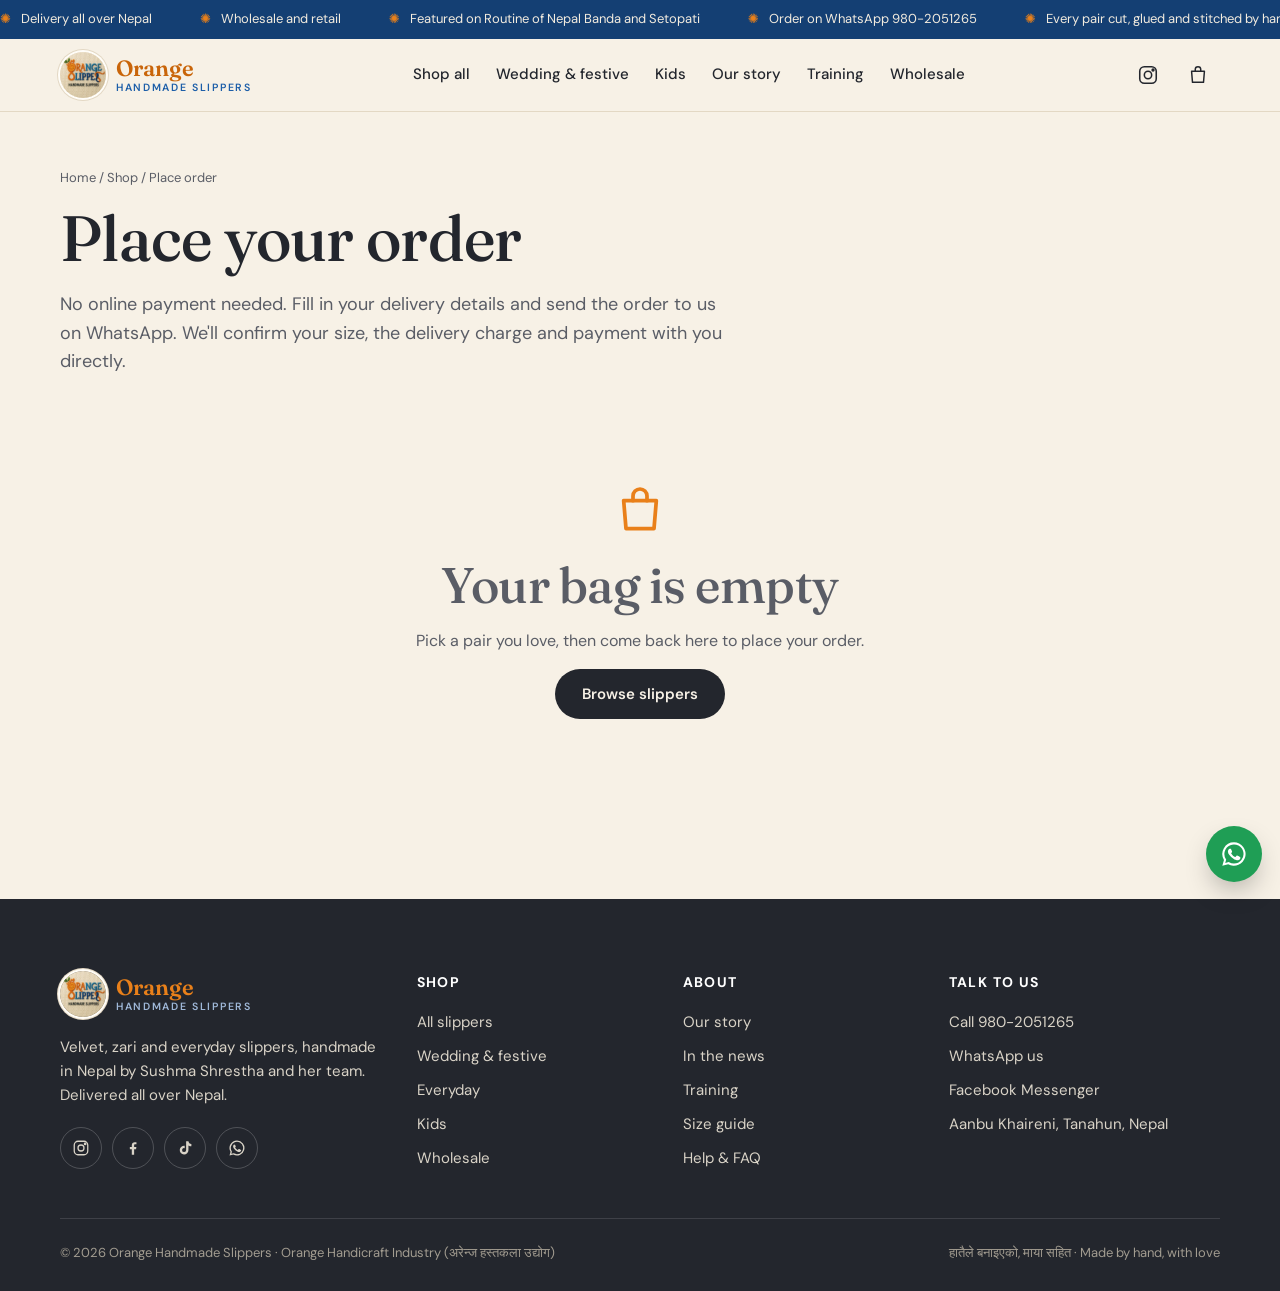
==== checkout.html @ 0743f87d "Orange Handmade Slippers website: shop, product pages, bag and WhatsApp ordering, story with Routine" ====
<!doctype html>
<html lang="en">
<head>
  <meta charset="utf-8">
  <meta name="viewport" content="width=device-width, initial-scale=1">
  <link rel="icon" href="images/logo.jpg">
  <link rel="preconnect" href="https://fonts.googleapis.com">
  <link rel="preconnect" href="https://fonts.gstatic.com" crossorigin>
  <link href="https://fonts.googleapis.com/css2?family=DM+Sans:opsz,wght@9..40,400;9..40,500;9..40,600;9..40,700&family=Fraunces:ital,opsz,wght@0,9..144,400;0,9..144,500;0,9..144,600;1,9..144,400;1,9..144,500&family=Mukta:wght@400;600&display=swap" rel="stylesheet">
  <link rel="stylesheet" href="css/style.css">
  <title>Place your order · Orange Handmade Slippers</title>
  <meta name="robots" content="noindex">
</head>
<body data-page="checkout">
  <div id="site-header"></div>
  <main id="main">
    <section class="page-hero" style="padding-bottom:28px">
      <div class="wrap">
        <div class="crumbs"><a href="index.html">Home</a> / <a href="shop.html">Shop</a> / Place order</div>
        <h1>Place your order</h1>
        <p class="lead">No online payment needed. Fill in your delivery details and send the order to us on WhatsApp. We'll confirm your size, the delivery charge and payment with you directly.</p>
      </div>
    </section>
    <div class="wrap checkout" id="checkout">
      <div id="checkout-form-wrap">
        <form class="panel" id="checkout-form" novalidate>
          <h2 style="font-size:26px;margin-bottom:20px">Delivery details</h2>
          <div class="form-grid">
            <div class="field full"><label for="f-name">Full name</label><input id="f-name" name="name" autocomplete="name" required><div class="err">Please enter your name.</div></div>
            <div class="field"><label for="f-phone">Mobile number</label><input id="f-phone" name="phone" type="tel" inputmode="tel" autocomplete="tel" placeholder="98XXXXXXXX" required><div class="err">Please enter a mobile number we can reach.</div></div>
            <div class="field"><label for="f-district">District</label>
              <select id="f-district" name="district" required data-districts>
                <option value="">Choose district</option>
              </select><div class="err">Please choose your district.</div></div>
            <div class="field"><label for="f-city">City / municipality</label><input id="f-city" name="city" autocomplete="address-level2" placeholder="e.g. Pokhara" required><div class="err">Please enter your city.</div></div>
            <div class="field"><label for="f-address">Ward, tole and street</label><input id="f-address" name="address" autocomplete="street-address" placeholder="e.g. Ward 6, Lakeside" required><div class="err">Please enter your address.</div></div>
            <div class="field full"><label for="f-landmark">Nearby landmark <span class="opt-tag">(optional)</span></label><input id="f-landmark" name="landmark" placeholder="e.g. opposite the school"></div>
            <div class="field full"><label>Best way to reach you</label>
              <div class="radio-cards">
                <label><input type="radio" name="contact" value="WhatsApp" checked> WhatsApp</label>
                <label><input type="radio" name="contact" value="Viber"> Viber</label>
                <label><input type="radio" name="contact" value="Phone call"> Phone call</label>
              </div>
            </div>
            <div class="field full"><label for="f-notes">Notes <span class="opt-tag">(optional)</span></label><textarea id="f-notes" name="notes" placeholder="Foot length for a custom fit, a gift message, needed by a wedding date..."></textarea></div>
          </div>
          <button class="btn btn-primary btn-block" type="submit" style="margin-top:22px">Continue to send order</button>
          <p class="small-note" style="margin:12px 0 0;text-align:center">Your details are only used to deliver your order.</p>
        </form>
      </div>
      <aside class="summary" id="checkout-aside">
        <div class="panel">
          <div style="display:flex;justify-content:space-between;align-items:baseline"><h2 style="font-size:24px">Your order</h2><span id="sum-count" style="color:var(--ink-soft);font-size:14px"></span></div>
          <div id="summary-lines"></div>
          <div style="padding-top:12px">
            <div class="sum-row"><span>Subtotal</span><span id="sum-subtotal"></span></div>
            <div class="sum-row"><span>Delivery</span><span style="color:var(--ink-soft)">Confirmed in chat</span></div>
            <div class="sum-row total"><span>Total before delivery</span><span id="sum-total"></span></div>
          </div>
        </div>
        <div class="panel" style="margin-top:16px">
          <h3 style="font-family:var(--body);font-size:16px;font-weight:700;margin-bottom:14px">What happens next</h3>
          <ol class="how-list">
            <li>You send the order to us on WhatsApp (one tap after this form).</li>
            <li>We reply to confirm your size, colour, delivery charge and how you'd like to pay.</li>
            <li>We make or pack your pair and send it through our courier partner.</li>
          </ol>
          <div class="note-box" style="margin-bottom:0"><svg viewBox="0 0 24 24" fill="none" stroke="currentColor" stroke-width="1.7" stroke-linecap="round"><circle cx="12" cy="12" r="9"/><path d="M12 11v6M12 7.5v.5"/></svg><div>Handmade pairs can't be returned or exchanged, so please check the <a href="size-guide.html">size guide</a>.</div></div>
        </div>
      </aside>
    </div>
  </main>
  <div id="site-footer"></div>
  <script src="js/products.js"></script>
  <script src="js/app.js"></script>
</body>
</html>
---- css/style.css ----
/* Orange Handmade Slippers
   Colours come from the logo (cream knit, orange, blue yarn, green leaf)
   and the slippers themselves (velvet red, zari gold). */
:root {
  --cream: #f7f1e6;
  --cream-deep: #efe5d3;
  --paper: #fffdf8;
  --ink: #23262d;
  --ink-soft: #5a5d66;
  --line: #e3d8c4;
  --orange: #e9801a;
  --orange-deep: #c9650a;
  --orange-soft: #fbe3c8;
  --blue: #1d5ea8;
  --blue-deep: #143f73;
  --leaf: #4f9a3c;
  --velvet: #9c1720;
  --gold: #c9962f;
  --radius: 14px;
  --radius-lg: 28px;
  --shadow: 0 18px 40px -22px rgba(60, 35, 10, 0.35);
  --display: "Fraunces", Georgia, serif;
  --body: "DM Sans", system-ui, -apple-system, "Segoe UI", sans-serif;
  --deva: "Mukta", "DM Sans", sans-serif;
  --wrap: 1200px;
}

*, *::before, *::after { box-sizing: border-box; }
html { scroll-behavior: smooth; -webkit-text-size-adjust: 100%; }
body {
  margin: 0;
  background: var(--cream);
  color: var(--ink);
  font: 16px/1.6 var(--body);
  -webkit-font-smoothing: antialiased;
}
img { max-width: 100%; display: block; }
a { color: inherit; }
button { font: inherit; color: inherit; cursor: pointer; }
input, select, textarea { font: inherit; color: inherit; }
:focus-visible { outline: 3px solid var(--blue); outline-offset: 3px; border-radius: 6px; }
.skip { position: absolute; left: -999px; top: 8px; background: var(--ink); color: #fff; padding: 8px 14px; z-index: 100; border-radius: 8px; }
.skip:focus { left: 8px; }

.wrap { max-width: var(--wrap); margin: 0 auto; padding: 0 20px; }
.deva { font-family: var(--deva); }
.eyebrow {
  display: inline-flex; align-items: center; gap: 8px;
  font-size: 13px; font-weight: 600; letter-spacing: 0.08em; text-transform: uppercase;
  color: var(--orange-deep);
}
.eyebrow::before { content: ""; width: 22px; height: 2px; background: currentColor; border-radius: 2px; }
h1, h2, h3 { font-family: var(--display); font-weight: 500; line-height: 1.08; letter-spacing: -0.01em; margin: 0; }
h1 { font-size: clamp(40px, 6.4vw, 76px); }
h2 { font-size: clamp(30px, 4.2vw, 50px); }
h3 { font-size: 22px; }
h1 em, h2 em { font-style: italic; color: var(--orange-deep); }
.lead { font-size: 18px; color: var(--ink-soft); max-width: 56ch; }
.section { padding: 88px 0; }
.section-head { display: flex; justify-content: space-between; align-items: end; gap: 24px; margin-bottom: 36px; flex-wrap: wrap; }
.section-head p { margin: 12px 0 0; color: var(--ink-soft); max-width: 52ch; }

/* Buttons */
.btn {
  display: inline-flex; align-items: center; justify-content: center; gap: 10px;
  min-height: 50px; padding: 0 26px; border-radius: 999px; border: 1.5px solid transparent;
  font-weight: 600; font-size: 15px; text-decoration: none; transition: transform .2s, background .2s, color .2s, border-color .2s;
}
.btn:hover { transform: translateY(-1px); }
.btn-primary { background: var(--orange); color: #fff; }
.btn-primary:hover { background: var(--orange-deep); }
.btn-dark { background: var(--ink); color: var(--cream); }
.btn-dark:hover { background: #000; }
.btn-ghost { border-color: var(--ink); background: transparent; }
.btn-ghost:hover { background: var(--ink); color: var(--cream); }
.btn-light { background: var(--paper); color: var(--ink); }
.btn-wa { background: #1f9e55; color: #fff; }
.btn-wa:hover { background: #17824a; }
.btn-block { width: 100%; }
.btn svg { width: 18px; height: 18px; flex: none; }
.link-arrow { font-weight: 600; text-decoration: none; border-bottom: 1.5px solid var(--orange); padding-bottom: 2px; white-space: nowrap; }
.link-arrow:hover { color: var(--orange-deep); }

/* Announcement bar */
.announce { background: var(--blue-deep); color: #f3ecdf; font-size: 13px; overflow: hidden; }
.announce-track { display: flex; gap: 48px; width: max-content; padding: 9px 0; animation: marquee 38s linear infinite; }
.announce-track span { white-space: nowrap; display: inline-flex; gap: 10px; align-items: center; }
.announce-track span::before { content: "✺"; color: var(--orange); }
@keyframes marquee { to { transform: translateX(-50%); } }

/* Header */
.header { position: sticky; top: 0; z-index: 40; background: rgba(247, 241, 230, 0.92); backdrop-filter: blur(10px); border-bottom: 1px solid var(--line); }
.header-inner { display: flex; align-items: center; justify-content: space-between; gap: 16px; height: 72px; }
.brand { display: flex; align-items: center; gap: 10px; text-decoration: none; }
.brand img { width: 46px; height: 46px; border-radius: 50%; object-fit: cover; box-shadow: 0 0 0 2px var(--paper), 0 0 0 3px var(--line); }
.brand-name { font-family: var(--display); font-size: 22px; line-height: 1; font-weight: 600; color: var(--orange-deep); }
.brand-name small { display: block; font-family: var(--body); font-size: 10.5px; font-weight: 600; letter-spacing: 0.16em; text-transform: uppercase; color: var(--blue); margin-top: 4px; }
.nav { display: flex; gap: 26px; }
.nav a { text-decoration: none; font-size: 15px; font-weight: 500; padding: 6px 0; border-bottom: 2px solid transparent; }
.nav a:hover, .nav a[aria-current="page"] { border-color: var(--orange); }
.header-actions { display: flex; align-items: center; gap: 6px; }
.icon-btn { position: relative; width: 44px; height: 44px; border-radius: 50%; border: 0; background: transparent; display: grid; place-items: center; text-decoration: none; }
.icon-btn:hover { background: var(--cream-deep); }
.icon-btn svg { width: 22px; height: 22px; }
.bag-count { position: absolute; top: 4px; right: 2px; min-width: 19px; height: 19px; padding: 0 5px; border-radius: 999px; background: var(--orange); color: #fff; font-size: 11px; font-weight: 700; display: grid; place-items: center; }
.bag-count[hidden] { display: none; }
.menu-btn { display: none; }

@media (max-width: 920px) {
  .nav { display: none; }
  .menu-btn { display: grid; }
}

/* Mobile menu */
.mobile-menu { position: fixed; inset: 0; z-index: 60; background: var(--cream); padding: 22px; display: flex; flex-direction: column; transform: translateX(100%); transition: transform .35s ease; }
.mobile-menu.open { transform: none; }
.mobile-menu-top { display: flex; justify-content: space-between; align-items: center; margin-bottom: 26px; }
.mobile-menu nav a { display: block; font-family: var(--display); font-size: 32px; text-decoration: none; padding: 10px 0; border-bottom: 1px solid var(--line); }
.mobile-menu .contact-mini { margin-top: auto; color: var(--ink-soft); font-size: 15px; }

/* Hero */
.hero { padding: 56px 0 72px; position: relative; overflow: hidden; }
.hero-grid { display: grid; grid-template-columns: 1.05fr 1fr; gap: 56px; align-items: center; }
.hero h1 { margin: 18px 0 22px; }
.hero .lead { margin: 0 0 30px; }
.hero-ctas { display: flex; flex-wrap: wrap; gap: 12px; }
.hero-meta { display: flex; gap: 28px; margin-top: 40px; flex-wrap: wrap; }
.hero-meta div { min-width: 110px; }
.hero-meta strong { display: block; font-family: var(--display); font-size: 34px; font-weight: 500; color: var(--blue-deep); line-height: 1; }
.hero-meta span { font-size: 13px; color: var(--ink-soft); }
.hero-art { position: relative; aspect-ratio: 4 / 4.6; }
.hero-art .main { position: absolute; inset: 0 12% 0 0; border-radius: 200px 200px var(--radius-lg) var(--radius-lg); overflow: hidden; box-shadow: var(--shadow); }
.hero-art .main img { width: 100%; height: 100%; object-fit: cover; }
.hero-art .inset { position: absolute; right: 0; bottom: 8%; width: 42%; aspect-ratio: 1; border-radius: 50%; overflow: hidden; border: 6px solid var(--cream); box-shadow: var(--shadow); }
.hero-art .inset img { width: 100%; height: 100%; object-fit: cover; }
.hero-badge {
  position: absolute; left: -18px; top: 12%; background: var(--paper); border-radius: var(--radius); padding: 12px 16px; box-shadow: var(--shadow);
  display: flex; align-items: center; gap: 12px; max-width: 250px; font-size: 13px; line-height: 1.35;
}
.hero-badge b { display: block; font-size: 14px; }
.hero-badge .dot { width: 38px; height: 38px; border-radius: 50%; background: #d7262e; color: #fff; display: grid; place-items: center; font-weight: 700; font-size: 11px; flex: none; }
.stamp {
  position: absolute; right: 2%; top: -10px; width: 112px; height: 112px; animation: spin 24s linear infinite;
}
.stamp text { font: 600 10.5px var(--body); letter-spacing: 0.22em; fill: var(--blue-deep); text-transform: uppercase; }
@keyframes spin { to { transform: rotate(360deg); } }
.squiggle { position: absolute; z-index: -1; opacity: .5; }

@media (max-width: 920px) {
  .hero { padding-top: 28px; }
  .hero-grid { grid-template-columns: 1fr; gap: 40px; }
  .hero-art { max-width: 460px; margin: 0 auto; width: 100%; }
  .hero-badge { left: 0; }
}

/* Featured on */
.featured { border-block: 1px solid var(--line); background: var(--paper); }
.featured-inner { display: flex; align-items: center; justify-content: center; gap: 22px 48px; padding: 22px 20px; flex-wrap: wrap; }
.featured-label { font-size: 13px; letter-spacing: .12em; text-transform: uppercase; color: var(--ink-soft); font-weight: 600; }
.press-logo { display: inline-flex; align-items: center; gap: 10px; text-decoration: none; font-weight: 700; font-size: 18px; opacity: .85; transition: opacity .2s; }
.press-logo:hover { opacity: 1; }
.press-logo .mark { width: 34px; height: 34px; border-radius: 50%; display: grid; place-items: center; color: #fff; font-size: 10px; font-weight: 800; letter-spacing: .02em; }
.press-logo.ronb .mark { background: #d7262e; }
.press-logo.seto .mark { background: #1a1a1a; }
.press-logo small { display: block; font-size: 11px; font-weight: 500; color: var(--ink-soft); }

/* Category tiles */
.tiles { display: grid; grid-template-columns: repeat(4, 1fr); gap: 18px; }
.tile { position: relative; border-radius: var(--radius-lg); overflow: hidden; aspect-ratio: 3 / 4; text-decoration: none; color: #fff; isolation: isolate; }
.tile img { position: absolute; inset: 0; width: 100%; height: 100%; object-fit: cover; z-index: -2; transition: transform .6s ease; }
.tile::after { content: ""; position: absolute; inset: 0; z-index: -1; background: linear-gradient(180deg, transparent 40%, rgba(20, 12, 6, .75)); }
.tile:hover img { transform: scale(1.05); }
.tile-body { position: absolute; left: 20px; right: 20px; bottom: 20px; }
.tile-body h3 { font-size: 26px; }
.tile-body span { font-size: 14px; opacity: .9; }
.tile.custom { background: var(--blue-deep); color: var(--cream); display: flex; flex-direction: column; justify-content: space-between; padding: 24px; }
.tile.custom::after { display: none; }
.tile.custom svg { width: 64px; height: 64px; color: var(--orange); }
@media (max-width: 920px) { .tiles { grid-template-columns: repeat(2, 1fr); } }

/* Product cards */
.grid { display: grid; grid-template-columns: repeat(3, 1fr); gap: 28px 22px; }
@media (max-width: 920px) { .grid { grid-template-columns: repeat(2, 1fr); gap: 22px 14px; } }
.card { position: relative; display: flex; flex-direction: column; }
.card-media { position: relative; border-radius: var(--radius-lg); overflow: hidden; aspect-ratio: 1; background: var(--cream-deep); display: block; }
.card-media img { width: 100%; height: 100%; object-fit: cover; transition: transform .6s ease, opacity .4s; }
.card-media img.alt { position: absolute; inset: 0; opacity: 0; }
.card:hover .card-media img.alt { opacity: 1; }
.card:hover .card-media img:first-child { transform: scale(1.04); }
.tag { position: absolute; top: 14px; left: 14px; background: var(--paper); color: var(--ink); font-size: 12px; font-weight: 600; padding: 5px 11px; border-radius: 999px; }
.tag.festive { background: var(--velvet); color: #fff; }
.tag.new { background: var(--leaf); color: #fff; }
.quick-add {
  position: absolute; right: 12px; bottom: 12px; width: 46px; height: 46px; border-radius: 50%; border: 0;
  background: var(--paper); box-shadow: var(--shadow); display: grid; place-items: center; transition: background .2s, transform .2s;
}
.quick-add:hover { background: var(--orange); color: #fff; transform: scale(1.06); }
.quick-add svg { width: 20px; height: 20px; }
.card-body { padding: 14px 4px 0; display: flex; justify-content: space-between; gap: 10px; }
.card-body h3 { font-family: var(--body); font-size: 16px; font-weight: 600; line-height: 1.3; }
.card-body h3 a { text-decoration: none; }
.card-body .sub { font-size: 13px; color: var(--ink-soft); margin-top: 3px; }
.price { font-weight: 700; white-space: nowrap; }
.swatches { display: flex; gap: 6px; margin-top: 9px; padding: 0 4px; }
.swatch-dot { width: 14px; height: 14px; border-radius: 50%; box-shadow: inset 0 0 0 1px rgba(0,0,0,.15); }

/* Story band */
.story-band { background: var(--paper); }
.story-grid { display: grid; grid-template-columns: 1fr 1.1fr; gap: 64px; align-items: center; }
.story-photo { position: relative; }
.story-photo img { border-radius: var(--radius-lg); width: 100%; aspect-ratio: 4 / 4.6; object-fit: cover; object-position: top; }
.story-photo figcaption { position: absolute; left: 18px; bottom: 18px; background: rgba(255,253,248,.94); border-radius: 12px; padding: 10px 14px; font-size: 13px; }
.quote { font-family: var(--display); font-size: clamp(24px, 2.8vw, 34px); line-height: 1.25; font-style: italic; margin: 28px 0; padding-left: 22px; border-left: 3px solid var(--orange); }
.quote .deva { display: block; font-style: normal; font-size: 0.72em; color: var(--ink-soft); margin-top: 10px; }
.quote cite { display: block; font-family: var(--body); font-style: normal; font-size: 14px; margin-top: 12px; color: var(--ink-soft); }
@media (max-width: 920px) { .story-grid { grid-template-columns: 1fr; gap: 36px; } }

/* Process */
.process { display: grid; grid-template-columns: repeat(4, 1fr); gap: 18px; counter-reset: step; }
.step { background: var(--paper); border: 1px solid var(--line); border-radius: var(--radius-lg); padding: 26px 22px; position: relative; }
.step::before { counter-increment: step; content: "0" counter(step); font-family: var(--display); font-size: 42px; color: var(--orange); line-height: 1; display: block; margin-bottom: 18px; }
.step h3 { margin-bottom: 8px; }
.step p { margin: 0; color: var(--ink-soft); font-size: 15px; }
.step .deva { font-size: 14px; color: var(--blue); }
@media (max-width: 920px) { .process { grid-template-columns: 1fr 1fr; } }
@media (max-width: 520px) { .process { grid-template-columns: 1fr; } }

/* Press cards */
.press-grid { display: grid; grid-template-columns: 1fr 1fr; gap: 22px; }
.press-card { background: var(--paper); border: 1px solid var(--line); border-radius: var(--radius-lg); overflow: hidden; display: grid; grid-template-columns: 200px 1fr; }
.press-card img { width: 100%; height: 100%; object-fit: cover; }
.press-card .body { padding: 26px; display: flex; flex-direction: column; gap: 10px; }
.press-card .src { display: flex; align-items: center; gap: 10px; font-weight: 700; }
.press-card .src .mark { width: 30px; height: 30px; border-radius: 50%; display: grid; place-items: center; color: #fff; font-size: 9px; font-weight: 800; }
.press-card h3 { font-size: 21px; line-height: 1.25; }
.press-card p { margin: 0; color: var(--ink-soft); font-size: 15px; }
.press-card .meta { font-size: 13px; color: var(--ink-soft); }
.press-card .link-arrow { margin-top: auto; align-self: flex-start; }
@media (max-width: 920px) { .press-grid { grid-template-columns: 1fr; } }
@media (max-width: 560px) { .press-card { grid-template-columns: 1fr; } .press-card img { aspect-ratio: 16 / 10; } }

/* Big banners */
.banner { border-radius: var(--radius-lg); overflow: hidden; display: grid; grid-template-columns: 1fr 1fr; min-height: 440px; }
.banner .copy { padding: 56px; display: flex; flex-direction: column; justify-content: center; gap: 18px; }
.banner .copy p { margin: 0; opacity: .9; max-width: 46ch; }
.banner .media img { width: 100%; height: 100%; object-fit: cover; }
.banner.velvet { background: var(--velvet); color: #fbeee0; }
.banner.velvet h2 em { color: #f4c76a; }
.banner.blue { background: var(--blue-deep); color: var(--cream); }
.banner.blue h2 em { color: var(--orange); }
.banner .eyebrow { color: #f4c76a; }
.banner.blue .eyebrow { color: var(--orange); }
@media (max-width: 860px) { .banner { grid-template-columns: 1fr; } .banner .copy { padding: 36px 26px; } .banner .media { aspect-ratio: 4 / 3; order: -1; } }

/* Values */
.values { display: grid; grid-template-columns: repeat(4, 1fr); gap: 26px; }
.value svg { width: 34px; height: 34px; color: var(--orange-deep); margin-bottom: 14px; }
.value h3 { font-family: var(--body); font-size: 17px; font-weight: 700; margin-bottom: 6px; }
.value p { margin: 0; color: var(--ink-soft); font-size: 15px; }
@media (max-width: 920px) { .values { grid-template-columns: 1fr 1fr; } }
@media (max-width: 480px) { .values { grid-template-columns: 1fr; } }

/* Instagram grid */
.insta { display: grid; grid-template-columns: repeat(6, 1fr); gap: 10px; }
.insta a { position: relative; aspect-ratio: 1; border-radius: 16px; overflow: hidden; display: block; }
.insta img { width: 100%; height: 100%; object-fit: cover; transition: transform .5s; }
.insta a:hover img { transform: scale(1.06); }
@media (max-width: 760px) { .insta { grid-template-columns: repeat(3, 1fr); } }

/* Page hero (inner pages) */
.page-hero { padding: 56px 0 40px; }
.page-hero h1 { font-size: clamp(38px, 5.4vw, 64px); margin: 14px 0 16px; }
.crumbs { font-size: 13px; color: var(--ink-soft); }
.crumbs a { text-decoration: none; }
.crumbs a:hover { color: var(--orange-deep); }

/* Shop */
.shop-bar { display: flex; justify-content: space-between; align-items: center; gap: 14px; flex-wrap: wrap; margin-bottom: 28px; }
.chips { display: flex; gap: 8px; flex-wrap: wrap; }
.chip { border: 1.5px solid var(--line); background: var(--paper); border-radius: 999px; padding: 9px 16px; font-size: 14px; font-weight: 500; }
.chip:hover { border-color: var(--ink); }
.chip[aria-pressed="true"] { background: var(--ink); color: var(--cream); border-color: var(--ink); }
.select { appearance: none; border: 1.5px solid var(--line); background: var(--paper) url("data:image/svg+xml,%3Csvg xmlns='http://www.w3.org/2000/svg' width='12' height='8'%3E%3Cpath d='M1 1l5 5 5-5' stroke='%2323262d' stroke-width='1.6' fill='none'/%3E%3C/svg%3E") no-repeat right 14px center; border-radius: 999px; padding: 9px 38px 9px 16px; font-size: 14px; }
.search-input { border: 1.5px solid var(--line); background: var(--paper); border-radius: 999px; padding: 9px 16px; font-size: 14px; min-width: 200px; }
.empty { text-align: center; padding: 60px 20px; color: var(--ink-soft); }

/* Product page */
.pdp { display: grid; grid-template-columns: 1.1fr 1fr; gap: 56px; padding: 28px 0 80px; align-items: start; }
.gallery { position: sticky; top: 96px; display: grid; grid-template-columns: 76px 1fr; gap: 14px; }
.thumbs { display: flex; flex-direction: column; gap: 10px; }
.thumbs button { padding: 0; border: 2px solid transparent; border-radius: 12px; overflow: hidden; aspect-ratio: 1; background: none; }
.thumbs button[aria-current="true"] { border-color: var(--ink); }
.thumbs img { width: 100%; height: 100%; object-fit: cover; }
.main-img { border-radius: var(--radius-lg); overflow: hidden; aspect-ratio: 1; background: var(--cream-deep); position: relative; }
.main-img img { width: 100%; height: 100%; object-fit: cover; }
.img-count { position: absolute; bottom: 14px; right: 14px; background: rgba(255,253,248,.92); border-radius: 999px; padding: 4px 11px; font-size: 12px; font-weight: 600; }
.pdp-info h1 { font-size: clamp(32px, 3.6vw, 46px); margin: 10px 0 12px; }
.pdp-price { font-size: 24px; font-weight: 700; display: flex; align-items: baseline; gap: 12px; }
.pdp-price small { font-size: 13px; font-weight: 500; color: var(--ink-soft); }
.pdp-desc { color: var(--ink-soft); margin: 18px 0 26px; }
.opt { margin-bottom: 22px; }
.opt-label { display: flex; justify-content: space-between; font-size: 14px; font-weight: 600; margin-bottom: 10px; }
.opt-label a { font-weight: 500; color: var(--ink-soft); }
.opt-label span.val { font-weight: 500; color: var(--ink-soft); }
.colors { display: flex; gap: 10px; flex-wrap: wrap; }
.color-btn { width: 40px; height: 40px; border-radius: 50%; border: 0; box-shadow: inset 0 0 0 1px rgba(0,0,0,.15); position: relative; }
.color-btn[aria-pressed="true"]::after { content: ""; position: absolute; inset: -5px; border: 2px solid var(--ink); border-radius: 50%; }
.sizes { display: grid; grid-template-columns: repeat(auto-fill, minmax(58px, 1fr)); gap: 8px; }
.size-btn { height: 48px; border-radius: 12px; border: 1.5px solid var(--line); background: var(--paper); font-weight: 600; font-size: 14px; }
.size-btn:hover { border-color: var(--ink); }
.size-btn[aria-pressed="true"] { background: var(--ink); color: var(--cream); border-color: var(--ink); }
.qty { display: inline-flex; align-items: center; border: 1.5px solid var(--line); border-radius: 999px; background: var(--paper); height: 50px; }
.qty button { width: 44px; height: 100%; border: 0; background: none; font-size: 20px; }
.qty input { width: 38px; text-align: center; border: 0; background: none; font-weight: 600; -moz-appearance: textfield; }
.qty input::-webkit-outer-spin-button, .qty input::-webkit-inner-spin-button { -webkit-appearance: none; }
.buy-row { display: flex; gap: 12px; margin-bottom: 12px; }
.buy-row .btn { flex: 1; }
.form-msg { font-size: 14px; color: var(--velvet); min-height: 20px; margin: 4px 0 10px; }
.perks { list-style: none; padding: 18px 0; margin: 18px 0 0; border-top: 1px solid var(--line); display: grid; gap: 12px; font-size: 14px; }
.perks li { display: flex; gap: 12px; align-items: center; }
.perks svg { width: 20px; height: 20px; color: var(--orange-deep); flex: none; }
.accordion { border-top: 1px solid var(--line); }
.accordion details { border-bottom: 1px solid var(--line); }
.accordion summary { list-style: none; cursor: pointer; padding: 18px 0; font-weight: 600; display: flex; justify-content: space-between; align-items: center; }
.accordion summary::-webkit-details-marker { display: none; }
.accordion summary::after { content: "+"; font-size: 22px; font-weight: 400; transition: transform .25s; }
.accordion details[open] summary::after { transform: rotate(45deg); }
.accordion .acc-body { padding: 0 0 20px; color: var(--ink-soft); font-size: 15px; }
.accordion .acc-body ul { padding-left: 18px; margin: 0; }
.note-box { background: var(--orange-soft); border-radius: var(--radius); padding: 14px 16px; font-size: 14px; display: flex; gap: 10px; margin: 16px 0; }
.note-box svg { width: 20px; height: 20px; flex: none; color: var(--orange-deep); margin-top: 1px; }
@media (max-width: 920px) {
  .pdp { grid-template-columns: 1fr; gap: 28px; padding-top: 12px; }
  .gallery { position: static; grid-template-columns: 1fr; max-width: 560px; width: 100%; margin: 0 auto; }
  .thumbs { flex-direction: row; order: 2; overflow-x: auto; }
  .thumbs button { width: 68px; flex: none; }
}

/* Drawer */
.overlay { position: fixed; inset: 0; background: rgba(20, 14, 8, .45); z-index: 70; opacity: 0; pointer-events: none; transition: opacity .3s; }
.overlay.show { opacity: 1; pointer-events: auto; }
.drawer { position: fixed; top: 0; right: 0; bottom: 0; width: min(440px, 100%); background: var(--paper); z-index: 80; transform: translateX(100%); transition: transform .35s ease; display: flex; flex-direction: column; }
.drawer.open { transform: none; }
.drawer-head { display: flex; justify-content: space-between; align-items: center; padding: 20px 22px; border-bottom: 1px solid var(--line); }
.drawer-head h2 { font-size: 26px; }
.drawer-body { flex: 1; overflow-y: auto; padding: 8px 22px; }
.drawer-foot { padding: 20px 22px; border-top: 1px solid var(--line); background: var(--cream); }
.line-item { display: grid; grid-template-columns: 80px 1fr auto; gap: 14px; padding: 16px 0; border-bottom: 1px solid var(--line); align-items: start; }
.line-item img { width: 80px; height: 80px; border-radius: 12px; object-fit: cover; }
.line-item h4 { margin: 0; font-size: 15px; font-weight: 600; }
.line-item .meta { font-size: 13px; color: var(--ink-soft); margin: 2px 0 8px; }
.line-item .qty { height: 36px; }
.line-item .qty button { width: 32px; font-size: 16px; }
.line-item .qty input { width: 28px; font-size: 14px; }
.remove { border: 0; background: none; font-size: 12px; color: var(--ink-soft); text-decoration: underline; padding: 4px 0; margin-top: 6px; display: block; }
.total-row { display: flex; justify-content: space-between; font-weight: 700; font-size: 18px; margin-bottom: 4px; }
.small-note { font-size: 13px; color: var(--ink-soft); margin: 0 0 14px; }
.drawer-empty { text-align: center; padding: 60px 10px; color: var(--ink-soft); }
.drawer-empty svg { width: 56px; height: 56px; color: var(--orange); margin: 0 auto 14px; }

/* Toast */
.toast { position: fixed; left: 50%; bottom: 24px; transform: translate(-50%, 140%); background: var(--ink); color: var(--cream); padding: 13px 20px; border-radius: 999px; font-size: 14px; z-index: 90; transition: transform .35s ease; display: flex; gap: 12px; align-items: center; box-shadow: var(--shadow); max-width: calc(100% - 32px); }
.toast:not(.show) { visibility: hidden; transition: transform .35s ease, visibility 0s .35s; }
.toast.show { transform: translate(-50%, 0); }
.toast button { border: 0; background: none; color: var(--orange); font-weight: 700; padding: 0; text-decoration: underline; }

/* Forms */
.form-grid { display: grid; grid-template-columns: 1fr 1fr; gap: 16px; }
.form-grid .full { grid-column: 1 / -1; }
.field label { display: block; font-size: 14px; font-weight: 600; margin-bottom: 7px; }
.field label .opt-tag { font-weight: 400; color: var(--ink-soft); }
.field input, .field select, .field textarea {
  width: 100%; border: 1.5px solid var(--line); background: var(--paper); border-radius: 12px; padding: 13px 14px; font-size: 16px;
}
.field input:focus, .field select:focus, .field textarea:focus { outline: none; border-color: var(--blue); box-shadow: 0 0 0 3px rgba(29, 94, 168, .15); }
.field textarea { min-height: 110px; resize: vertical; }
.field .err { color: var(--velvet); font-size: 13px; margin-top: 5px; display: none; }
.field.invalid input, .field.invalid select, .field.invalid textarea { border-color: var(--velvet); }
.field.invalid .err { display: block; }
.radio-cards { display: grid; grid-template-columns: repeat(3, 1fr); gap: 10px; }
.radio-cards label { border: 1.5px solid var(--line); border-radius: 12px; padding: 12px; background: var(--paper); cursor: pointer; font-size: 14px; font-weight: 600; display: flex; gap: 8px; align-items: center; }
.radio-cards input { accent-color: var(--orange); width: auto; margin: 0; }
.radio-cards label:has(input:checked) { border-color: var(--ink); }
@media (max-width: 620px) { .form-grid { grid-template-columns: 1fr; } .radio-cards { grid-template-columns: 1fr; } }

.panel { background: var(--paper); border: 1px solid var(--line); border-radius: var(--radius-lg); padding: 30px; }
.checkout { display: grid; grid-template-columns: 1.3fr 1fr; gap: 32px; align-items: start; padding-bottom: 80px; }
.checkout .summary { position: sticky; top: 96px; }
.summary .line-item { grid-template-columns: 64px 1fr auto; }
.summary .line-item img { width: 64px; height: 64px; }
.sum-row { display: flex; justify-content: space-between; padding: 6px 0; font-size: 15px; }
.sum-row.total { font-weight: 700; font-size: 19px; border-top: 1px solid var(--line); margin-top: 8px; padding-top: 14px; }
.how-list { padding: 0; margin: 0; list-style: none; counter-reset: h; display: grid; gap: 12px; font-size: 14px; color: var(--ink-soft); }
.how-list li { display: flex; gap: 12px; }
.how-list li::before { counter-increment: h; content: counter(h); width: 24px; height: 24px; flex: none; border-radius: 50%; background: var(--orange-soft); color: var(--orange-deep); font-weight: 700; font-size: 12px; display: grid; place-items: center; }
.success { text-align: center; max-width: 620px; margin: 0 auto; padding: 40px 0 90px; }
.success .tick { width: 76px; height: 76px; border-radius: 50%; background: var(--leaf); color: #fff; display: grid; place-items: center; margin: 0 auto 22px; }
.success .tick svg { width: 38px; height: 38px; }
.success .actions { display: flex; flex-direction: column; gap: 10px; max-width: 360px; margin: 26px auto 0; }
.order-ref { display: inline-block; background: var(--orange-soft); color: var(--orange-deep); padding: 6px 14px; border-radius: 999px; font-weight: 700; letter-spacing: .04em; }
@media (max-width: 920px) { .checkout { grid-template-columns: 1fr; } .checkout .summary { position: static; order: -1; } }

/* Timeline */
.timeline { position: relative; display: grid; gap: 24px; padding-left: 34px; }
.timeline::before { content: ""; position: absolute; left: 9px; top: 6px; bottom: 6px; width: 2px; background: repeating-linear-gradient(var(--orange) 0 6px, transparent 6px 12px); }
.t-item { position: relative; }
.t-item::before { content: ""; position: absolute; left: -32px; top: 4px; width: 16px; height: 16px; border-radius: 50%; background: var(--paper); border: 3px solid var(--orange); }
.t-item .when { font-size: 13px; font-weight: 700; color: var(--orange-deep); letter-spacing: .06em; text-transform: uppercase; }
.t-item h3 { font-size: 22px; margin: 4px 0 6px; }
.t-item p { margin: 0; color: var(--ink-soft); }

.prose { max-width: 68ch; }
.prose p { margin: 0 0 18px; }
.prose h2 { margin: 48px 0 18px; font-size: clamp(28px, 3.2vw, 38px); }
.prose h3 { margin: 30px 0 10px; }
.two-col { display: grid; grid-template-columns: 1fr 1fr; gap: 56px; align-items: center; }
@media (max-width: 920px) { .two-col { grid-template-columns: 1fr; gap: 32px; } }
.rounded-img { border-radius: var(--radius-lg); width: 100%; object-fit: cover; }
.check-list { list-style: none; padding: 0; margin: 0; display: grid; gap: 12px; }
.check-list li { display: flex; gap: 12px; }
.check-list li::before { content: ""; width: 22px; height: 22px; flex: none; margin-top: 2px; border-radius: 50%; background: var(--orange-soft) url("data:image/svg+xml,%3Csvg xmlns='http://www.w3.org/2000/svg' viewBox='0 0 24 24' fill='none' stroke='%23c9650a' stroke-width='3'%3E%3Cpath d='M5 12l5 5 9-10'/%3E%3C/svg%3E") no-repeat center / 13px; }
.stat-row { display: grid; grid-template-columns: repeat(4, 1fr); gap: 16px; }
.stat { background: var(--paper); border: 1px solid var(--line); border-radius: var(--radius-lg); padding: 24px; }
.stat strong { font-family: var(--display); font-size: 40px; font-weight: 500; color: var(--blue-deep); display: block; line-height: 1; margin-bottom: 8px; }
.stat span { color: var(--ink-soft); font-size: 14px; }
@media (max-width: 760px) { .stat-row { grid-template-columns: 1fr 1fr; } }

table.sizes-table { width: 100%; border-collapse: collapse; background: var(--paper); border-radius: var(--radius); overflow: hidden; font-size: 15px; }
.sizes-table th, .sizes-table td { padding: 12px 14px; text-align: left; border-bottom: 1px solid var(--line); }
.sizes-table th { background: var(--cream-deep); font-size: 13px; text-transform: uppercase; letter-spacing: .05em; }
.table-wrap { overflow-x: auto; border-radius: var(--radius); border: 1px solid var(--line); }

/* Footer */
.footer { background: var(--ink); color: #d9d3c7; padding: 72px 0 28px; margin-top: 40px; }
.footer a { text-decoration: none; }
.footer a:hover { color: var(--orange); }
.footer-top { display: grid; grid-template-columns: 1.4fr 1fr 1fr 1.2fr; gap: 40px; padding-bottom: 48px; border-bottom: 1px solid rgba(255,255,255,.12); }
.footer h4 { color: #fff; font-size: 14px; letter-spacing: .1em; text-transform: uppercase; margin: 0 0 16px; }
.footer ul { list-style: none; padding: 0; margin: 0; display: grid; gap: 10px; font-size: 15px; }
.footer .brand-name { color: var(--orange); }
.footer .brand-name small { color: #9fb8d8; }
.footer-blurb { font-size: 15px; margin: 18px 0 20px; max-width: 34ch; }
.socials { display: flex; gap: 10px; }
.socials a { width: 42px; height: 42px; border-radius: 50%; border: 1px solid rgba(255,255,255,.2); display: grid; place-items: center; }
.socials a:hover { background: var(--orange); border-color: var(--orange); color: #fff; }
.socials svg { width: 18px; height: 18px; }
.footer-bottom { display: flex; justify-content: space-between; gap: 16px; flex-wrap: wrap; padding-top: 24px; font-size: 13px; color: #a29c90; }
@media (max-width: 920px) { .footer-top { grid-template-columns: 1fr 1fr; } }
@media (max-width: 520px) { .footer-top { grid-template-columns: 1fr; } }

/* Floating WhatsApp */
.float-wa { position: fixed; right: 18px; bottom: 18px; z-index: 50; width: 56px; height: 56px; border-radius: 50%; background: #1f9e55; color: #fff; display: grid; place-items: center; box-shadow: 0 12px 30px -10px rgba(0,0,0,.45); transition: transform .2s; }
.float-wa:hover { transform: scale(1.07); }
.float-wa svg { width: 28px; height: 28px; }

/* Reveal on scroll */
.js-reveal .reveal { opacity: 0; transform: translateY(22px); transition: opacity .7s ease, transform .7s ease; }
.js-reveal .reveal.in { opacity: 1; transform: none; }
@media (prefers-reduced-motion: reduce) {
  *, *::before, *::after { animation: none !important; transition: none !important; }
  .js-reveal .reveal { opacity: 1; transform: none; }
}
@media (max-width: 520px) {
  .section { padding: 64px 0; }
  .wrap { padding: 0 16px; }
  .panel { padding: 22px; }
}

/* Phone tweaks */
.brand-name small { white-space: nowrap; }
@media (max-width: 520px) {
  .brand-name { font-size: 20px; }
  .brand-name small { letter-spacing: .1em; font-size: 9.5px; }
  .brand img { width: 40px; height: 40px; }
  .header-inner { height: 64px; }
  .hero-meta { gap: 18px; }
  .hero-meta div { min-width: 0; flex: 1; }
  .hero-meta strong { font-size: 28px; }
  .shop-bar { display: grid; grid-template-columns: minmax(0, 1fr); }
  .chips { flex-wrap: nowrap; overflow-x: auto; margin: 0 -16px; padding: 0 16px 4px; scrollbar-width: none; }
  .chips::-webkit-scrollbar { display: none; }
  .chip { white-space: nowrap; }
  .shop-bar > div:last-child { display: grid !important; grid-template-columns: minmax(0, 1fr) minmax(0, 1fr); }
  .shop-bar .select { width: 100%; min-width: 0; }
  .card-body { flex-direction: column; gap: 4px; padding-top: 10px; }
  .card-body h3 { font-size: 15px; }
  .card-body .sub { font-size: 12px; }
  .quick-add { width: 40px; height: 40px; right: 8px; bottom: 8px; }
  .shop-bar #shop-count { grid-column: 1 / -1; order: 3; }
  .search-input { min-width: 0; width: 100%; }
  .page-hero { padding: 32px 0 24px; }
}
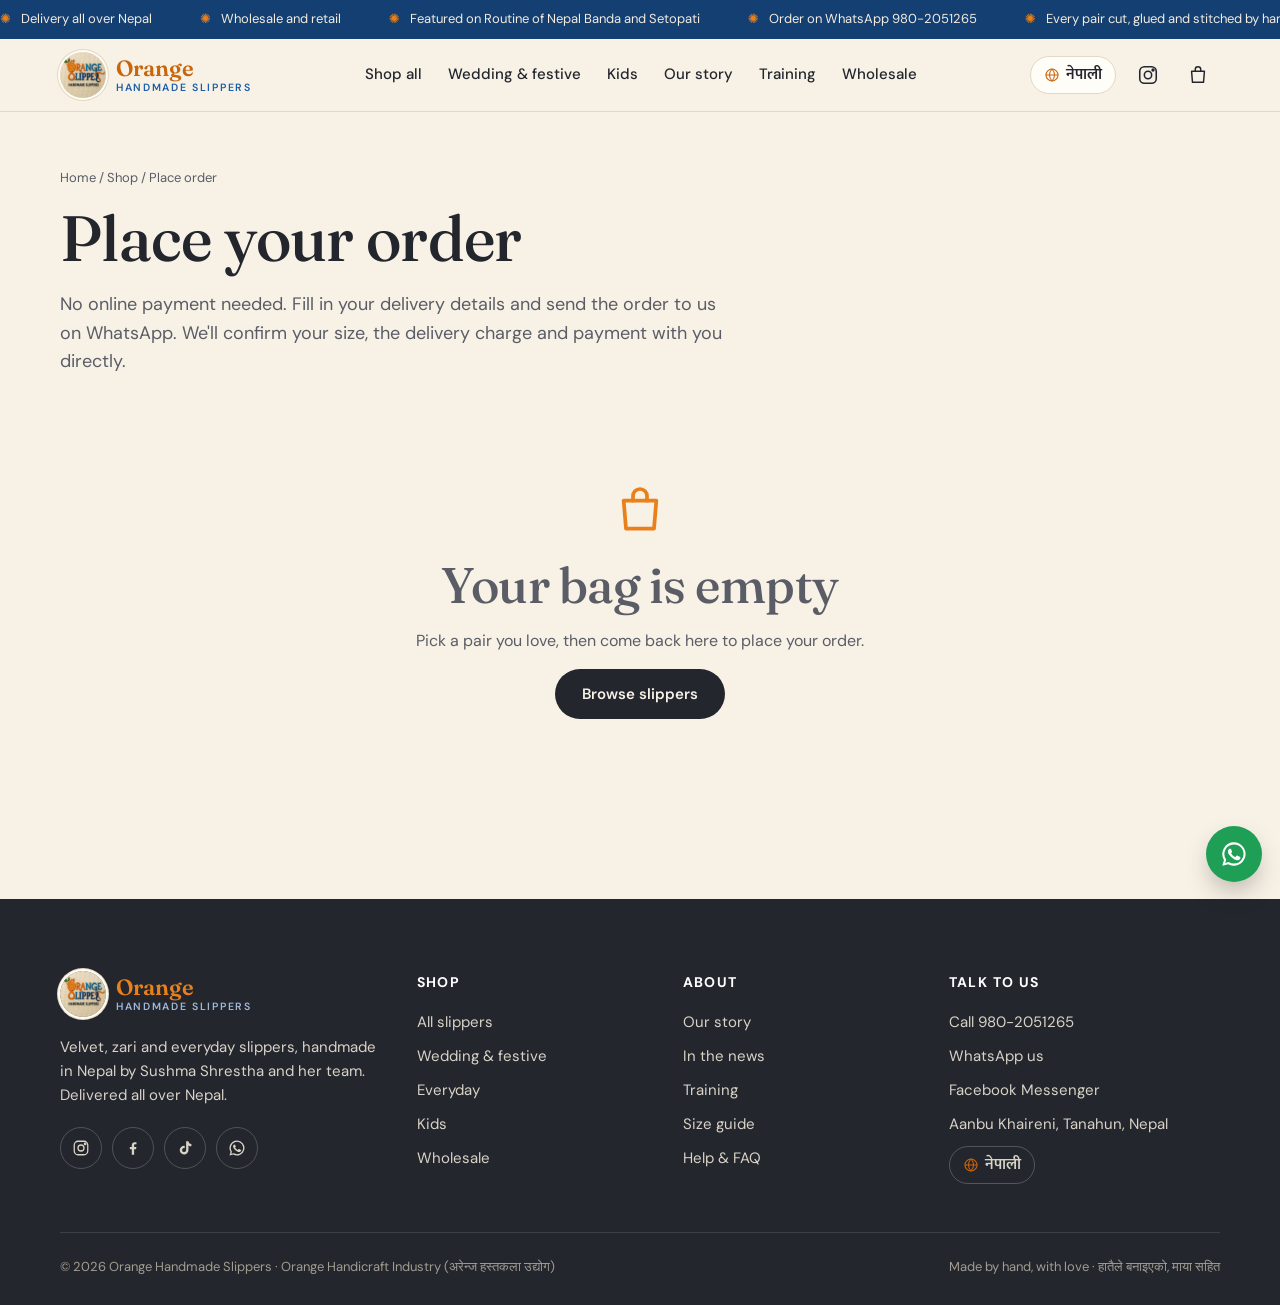
==== commit ac5662be: "Nepali language: English / नेपाली switch, full Nepali translation of every page, product and order m" ====
--- a/checkout.html
+++ b/checkout.html
@@ -6,9 +6,10 @@
   <link rel="icon" href="images/logo.jpg">
   <link rel="preconnect" href="https://fonts.googleapis.com">
   <link rel="preconnect" href="https://fonts.gstatic.com" crossorigin>
-  <link href="https://fonts.googleapis.com/css2?family=DM+Sans:opsz,wght@9..40,400;9..40,500;9..40,600;9..40,700&family=Fraunces:ital,opsz,wght@0,9..144,400;0,9..144,500;0,9..144,600;1,9..144,400;1,9..144,500&family=Mukta:wght@400;600&display=swap" rel="stylesheet">
+  <link href="https://fonts.googleapis.com/css2?family=DM+Sans:opsz,wght@9..40,400;9..40,500;9..40,600;9..40,700&family=Fraunces:ital,opsz,wght@0,9..144,400;0,9..144,500;0,9..144,600;1,9..144,400;1,9..144,500&family=Mukta:wght@400;500;600;700&family=Tiro+Devanagari+Hindi&display=swap" rel="stylesheet">
   <link rel="stylesheet" href="css/style.css">
-  <title>Place your order · Orange Handmade Slippers</title>
+  <script>try{var l=new URLSearchParams(location.search).get("lang")||localStorage.getItem("ohs-lang");if(l==="ne")document.documentElement.lang="ne"}catch(e){}</script>
+  <title data-ne="अर्डर गर्नुहोस् · अरेन्ज ह्यान्डमेड स्लिपर्स">Place your order · Orange Handmade Slippers</title>
   <meta name="robots" content="noindex">
 </head>
 <body data-page="checkout">
@@ -16,56 +17,56 @@
   <main id="main">
     <section class="page-hero" style="padding-bottom:28px">
       <div class="wrap">
-        <div class="crumbs"><a href="index.html">Home</a> / <a href="shop.html">Shop</a> / Place order</div>
-        <h1>Place your order</h1>
-        <p class="lead">No online payment needed. Fill in your delivery details and send the order to us on WhatsApp. We'll confirm your size, the delivery charge and payment with you directly.</p>
+        <div class="crumbs" data-ne="<a href=&quot;index.html&quot;>गृहपृष्ठ</a> / <a href=&quot;shop.html&quot;>पसल</a> / अर्डर"><a href="index.html">Home</a> / <a href="shop.html">Shop</a> / Place order</div>
+        <h1 data-ne="अर्डर गर्नुहोस्">Place your order</h1>
+        <p class="lead" data-ne="अनलाइन भुक्तानी चाहिँदैन। डेलिभरी विवरण भर्नुहोस् र अर्डर ह्वाट्सएपमा पठाउनुहोस्। साइज, डेलिभरी शुल्क र भुक्तानी हामी तपाईंसँग सिधै पक्का गर्छौं।">No online payment needed. Fill in your delivery details and send the order to us on WhatsApp. We'll confirm your size, the delivery charge and payment with you directly.</p>
       </div>
     </section>
     <div class="wrap checkout" id="checkout">
       <div id="checkout-form-wrap">
         <form class="panel" id="checkout-form" novalidate>
-          <h2 style="font-size:26px;margin-bottom:20px">Delivery details</h2>
+          <h2 style="font-size:26px;margin-bottom:20px" data-ne="डेलिभरी विवरण">Delivery details</h2>
           <div class="form-grid">
-            <div class="field full"><label for="f-name">Full name</label><input id="f-name" name="name" autocomplete="name" required><div class="err">Please enter your name.</div></div>
-            <div class="field"><label for="f-phone">Mobile number</label><input id="f-phone" name="phone" type="tel" inputmode="tel" autocomplete="tel" placeholder="98XXXXXXXX" required><div class="err">Please enter a mobile number we can reach.</div></div>
-            <div class="field"><label for="f-district">District</label>
+            <div class="field full"><label for="f-name" data-ne="पूरा नाम">Full name</label><input id="f-name" name="name" autocomplete="name" required><div class="err" data-ne="कृपया आफ्नो नाम लेख्नुहोस्।">Please enter your name.</div></div>
+            <div class="field"><label for="f-phone" data-ne="मोबाइल नम्बर">Mobile number</label><input id="f-phone" name="phone" type="tel" inputmode="tel" autocomplete="tel" placeholder="98XXXXXXXX" required><div class="err" data-ne="सम्पर्क हुने मोबाइल नम्बर लेख्नुहोस्।">Please enter a mobile number we can reach.</div></div>
+            <div class="field"><label for="f-district" data-ne="जिल्ला">District</label>
               <select id="f-district" name="district" required data-districts>
-                <option value="">Choose district</option>
-              </select><div class="err">Please choose your district.</div></div>
-            <div class="field"><label for="f-city">City / municipality</label><input id="f-city" name="city" autocomplete="address-level2" placeholder="e.g. Pokhara" required><div class="err">Please enter your city.</div></div>
-            <div class="field"><label for="f-address">Ward, tole and street</label><input id="f-address" name="address" autocomplete="street-address" placeholder="e.g. Ward 6, Lakeside" required><div class="err">Please enter your address.</div></div>
-            <div class="field full"><label for="f-landmark">Nearby landmark <span class="opt-tag">(optional)</span></label><input id="f-landmark" name="landmark" placeholder="e.g. opposite the school"></div>
-            <div class="field full"><label>Best way to reach you</label>
+                <option value="" data-ne="जिल्ला छान्नुहोस्">Choose district</option>
+              </select><div class="err" data-ne="कृपया जिल्ला छान्नुहोस्।">Please choose your district.</div></div>
+            <div class="field"><label for="f-city" data-ne="सहर / नगरपालिका">City / municipality</label><input id="f-city" name="city" autocomplete="address-level2" placeholder="e.g. Pokhara" data-ne-ph="जस्तै: पोखरा" required><div class="err" data-ne="कृपया सहर लेख्नुहोस्।">Please enter your city.</div></div>
+            <div class="field"><label for="f-address" data-ne="वडा, टोल र बाटो">Ward, tole and street</label><input id="f-address" name="address" autocomplete="street-address" placeholder="e.g. Ward 6, Lakeside" data-ne-ph="जस्तै: वडा ६, लेकसाइड" required><div class="err" data-ne="कृपया ठेगाना लेख्नुहोस्।">Please enter your address.</div></div>
+            <div class="field full"><label for="f-landmark" data-ne="नजिकको चिनारी <span class=&quot;opt-tag&quot;>(चाहे मात्र)</span>">Nearby landmark <span class="opt-tag">(optional)</span></label><input id="f-landmark" name="landmark" placeholder="e.g. opposite the school" data-ne-ph="जस्तै: विद्यालयको अगाडि"></div>
+            <div class="field full"><label data-ne="सम्पर्क गर्ने माध्यम">Best way to reach you</label>
               <div class="radio-cards">
-                <label><input type="radio" name="contact" value="WhatsApp" checked> WhatsApp</label>
-                <label><input type="radio" name="contact" value="Viber"> Viber</label>
-                <label><input type="radio" name="contact" value="Phone call"> Phone call</label>
+                <label data-ne="<input type=&quot;radio&quot; name=&quot;contact&quot; value=&quot;WhatsApp&quot; checked> ह्वाट्सएप"><input type="radio" name="contact" value="WhatsApp" checked> WhatsApp</label>
+                <label data-ne="<input type=&quot;radio&quot; name=&quot;contact&quot; value=&quot;Viber&quot;> भाइबर"><input type="radio" name="contact" value="Viber"> Viber</label>
+                <label data-ne="<input type=&quot;radio&quot; name=&quot;contact&quot; value=&quot;Phone call&quot;> फोन कल"><input type="radio" name="contact" value="Phone call"> Phone call</label>
               </div>
             </div>
-            <div class="field full"><label for="f-notes">Notes <span class="opt-tag">(optional)</span></label><textarea id="f-notes" name="notes" placeholder="Foot length for a custom fit, a gift message, needed by a wedding date..."></textarea></div>
+            <div class="field full"><label for="f-notes" data-ne="टिप्पणी <span class=&quot;opt-tag&quot;>(चाहे मात्र)</span>">Notes <span class="opt-tag">(optional)</span></label><textarea id="f-notes" name="notes" placeholder="Foot length for a custom fit, a gift message, needed by a wedding date..." data-ne-ph="नापअनुसार बनाउन खुट्टाको लम्बाइ, उपहार सन्देश, बिहेको मितिसम्म चाहिने भए..."></textarea></div>
           </div>
-          <button class="btn btn-primary btn-block" type="submit" style="margin-top:22px">Continue to send order</button>
-          <p class="small-note" style="margin:12px 0 0;text-align:center">Your details are only used to deliver your order.</p>
+          <button class="btn btn-primary btn-block" type="submit" style="margin-top:22px" data-ne="अर्डर पठाउन अगाडि बढ्नुहोस्">Continue to send order</button>
+          <p class="small-note" style="margin:12px 0 0;text-align:center" data-ne="तपाईंको विवरण अर्डर पुर्‍याउन मात्र प्रयोग हुन्छ।">Your details are only used to deliver your order.</p>
         </form>
       </div>
       <aside class="summary" id="checkout-aside">
         <div class="panel">
-          <div style="display:flex;justify-content:space-between;align-items:baseline"><h2 style="font-size:24px">Your order</h2><span id="sum-count" style="color:var(--ink-soft);font-size:14px"></span></div>
+          <div style="display:flex;justify-content:space-between;align-items:baseline"><h2 style="font-size:24px" data-ne="तपाईंको अर्डर">Your order</h2><span id="sum-count" style="color:var(--ink-soft);font-size:14px"></span></div>
           <div id="summary-lines"></div>
           <div style="padding-top:12px">
-            <div class="sum-row"><span>Subtotal</span><span id="sum-subtotal"></span></div>
-            <div class="sum-row"><span>Delivery</span><span style="color:var(--ink-soft)">Confirmed in chat</span></div>
-            <div class="sum-row total"><span>Total before delivery</span><span id="sum-total"></span></div>
+            <div class="sum-row"><span data-ne="जम्मा">Subtotal</span><span id="sum-subtotal"></span></div>
+            <div class="sum-row"><span data-ne="डेलिभरी">Delivery</span><span style="color:var(--ink-soft)" data-ne="च्याटमा पक्का गरिन्छ">Confirmed in chat</span></div>
+            <div class="sum-row total"><span data-ne="डेलिभरी बाहेकको जम्मा">Total before delivery</span><span id="sum-total"></span></div>
           </div>
         </div>
         <div class="panel" style="margin-top:16px">
-          <h3 style="font-family:var(--body);font-size:16px;font-weight:700;margin-bottom:14px">What happens next</h3>
+          <h3 style="font-family:var(--body);font-size:16px;font-weight:700;margin-bottom:14px" data-ne="अब के हुन्छ">What happens next</h3>
           <ol class="how-list">
-            <li>You send the order to us on WhatsApp (one tap after this form).</li>
-            <li>We reply to confirm your size, colour, delivery charge and how you'd like to pay.</li>
-            <li>We make or pack your pair and send it through our courier partner.</li>
+            <li data-ne="तपाईं अर्डर ह्वाट्सएपमा पठाउनुहुन्छ (यो फारमपछि एक थिचाइमा)।">You send the order to us on WhatsApp (one tap after this form).</li>
+            <li data-ne="हामी जवाफ दिएर साइज, रंग, डेलिभरी शुल्क र भुक्तानीको तरिका पक्का गर्छौं।">We reply to confirm your size, colour, delivery charge and how you'd like to pay.</li>
+            <li data-ne="हामी चप्पल बनाएर वा प्याक गरेर कुरियरमार्फत पठाउँछौं।">We make or pack your pair and send it through our courier partner.</li>
           </ol>
-          <div class="note-box" style="margin-bottom:0"><svg viewBox="0 0 24 24" fill="none" stroke="currentColor" stroke-width="1.7" stroke-linecap="round"><circle cx="12" cy="12" r="9"/><path d="M12 11v6M12 7.5v.5"/></svg><div>Handmade pairs can't be returned or exchanged, so please check the <a href="size-guide.html">size guide</a>.</div></div>
+          <div class="note-box" style="margin-bottom:0"><svg viewBox="0 0 24 24" fill="none" stroke="currentColor" stroke-width="1.7" stroke-linecap="round"><circle cx="12" cy="12" r="9"/><path d="M12 11v6M12 7.5v.5"/></svg><div data-ne="हातैले बनाइएका चप्पल फिर्ता वा साटफेर हुँदैनन्, त्यसैले कृपया <a href=&quot;size-guide.html&quot;>साइज गाइड</a> हेर्नुहोस्।">Handmade pairs can't be returned or exchanged, so please check the <a href="size-guide.html">size guide</a>.</div></div>
         </div>
       </aside>
     </div>
--- a/css/style.css
+++ b/css/style.css
@@ -490,3 +490,51 @@
   .search-input { min-width: 0; width: 100%; }
   .page-hero { padding: 32px 0 24px; }
 }
+
+/* ---------- Language switch ---------- */
+.lang-btn {
+  display: inline-flex; align-items: center; gap: 6px; height: 38px; padding: 0 13px; margin-right: 4px;
+  border-radius: 999px; border: 1.5px solid var(--line); background: var(--paper); font-weight: 600; font-size: 14px; white-space: nowrap;
+}
+.lang-btn:hover { border-color: var(--ink); }
+.lang-btn svg { width: 16px; height: 16px; flex: none; color: var(--orange-deep); }
+.lang-btn[lang="ne"] span { font-family: var(--deva); font-size: 15.5px; line-height: 1; }
+.lang-btn[lang="en"] span { font-family: var(--body); }
+.lang-btn-lg { height: 46px; padding: 0 18px; font-size: 16px; margin-bottom: 18px; }
+.footer .lang-btn { background: transparent; color: #d9d3c7; border-color: rgba(255, 255, 255, .22); }
+.footer .lang-btn:hover { border-color: var(--orange); color: #fff; }
+@media (max-width: 520px) {
+  .hide-sm { display: none; }
+  .lang-btn { height: 36px; padding: 0 10px; margin-right: 0; }
+  .header-actions { gap: 2px; }
+}
+
+/* ---------- Nepali (Devanagari) typography ----------
+   Mukta for reading text, Tiro Devanagari Hindi for headings.
+   Devanagari needs no letter-spacing, no capitals, no fake italics, and taller lines. */
+:root { --deva-display: "Tiro Devanagari Hindi", "Mukta", serif; }
+html[lang="ne"]:not(.i18n-ready) main { visibility: hidden; }
+html[lang="ne"] body { font-family: var(--deva); font-size: 17px; line-height: 1.75; }
+html[lang="ne"] h1, html[lang="ne"] h2, html[lang="ne"] h3, html[lang="ne"] .quote,
+html[lang="ne"] .brand-name, html[lang="ne"] .hero-meta strong, html[lang="ne"] .stat strong,
+html[lang="ne"] .step::before, html[lang="ne"] .mobile-menu nav a {
+  font-family: var(--deva-display); letter-spacing: 0; line-height: 1.32;
+}
+html[lang="ne"] h1 { font-size: clamp(36px, 5.6vw, 66px); }
+html[lang="ne"] .page-hero h1 { font-size: clamp(34px, 4.8vw, 58px); }
+html[lang="ne"] em, html[lang="ne"] i, html[lang="ne"] .quote { font-style: normal; }
+html[lang="ne"] .eyebrow, html[lang="ne"] .featured-label, html[lang="ne"] .footer h4,
+html[lang="ne"] .sizes-table th, html[lang="ne"] .brand-name small, html[lang="ne"] .t-item .when,
+html[lang="ne"] .tag, html[lang="ne"] .btn { letter-spacing: 0; text-transform: none; }
+html[lang="ne"] .eyebrow { font-size: 15px; }
+html[lang="ne"] .brand-name small { font-family: var(--deva); font-size: 12px; font-weight: 600; margin-top: 2px; }
+html[lang="ne"] .card-body h3, html[lang="ne"] .value h3, html[lang="ne"] .line-item h4,
+html[lang="ne"] .how-list, html[lang="ne"] .press-card h3.deva { font-family: var(--deva); font-weight: 600; }
+html[lang="ne"] .card-body h3 { font-size: 17px; line-height: 1.4; }
+html[lang="ne"] .btn { font-size: 16px; }
+html[lang="ne"] .quote .deva { display: none; } /* the Nepali quote is already the main text */
+@media (max-width: 520px) {
+  html[lang="ne"] .brand-name { font-size: 21px; }
+  html[lang="ne"] .brand-name small { font-size: 11px; }
+}
+html[lang="ne"] { --display: "Tiro Devanagari Hindi", "Fraunces", Georgia, serif; --body: "Mukta", "DM Sans", system-ui, sans-serif; }
